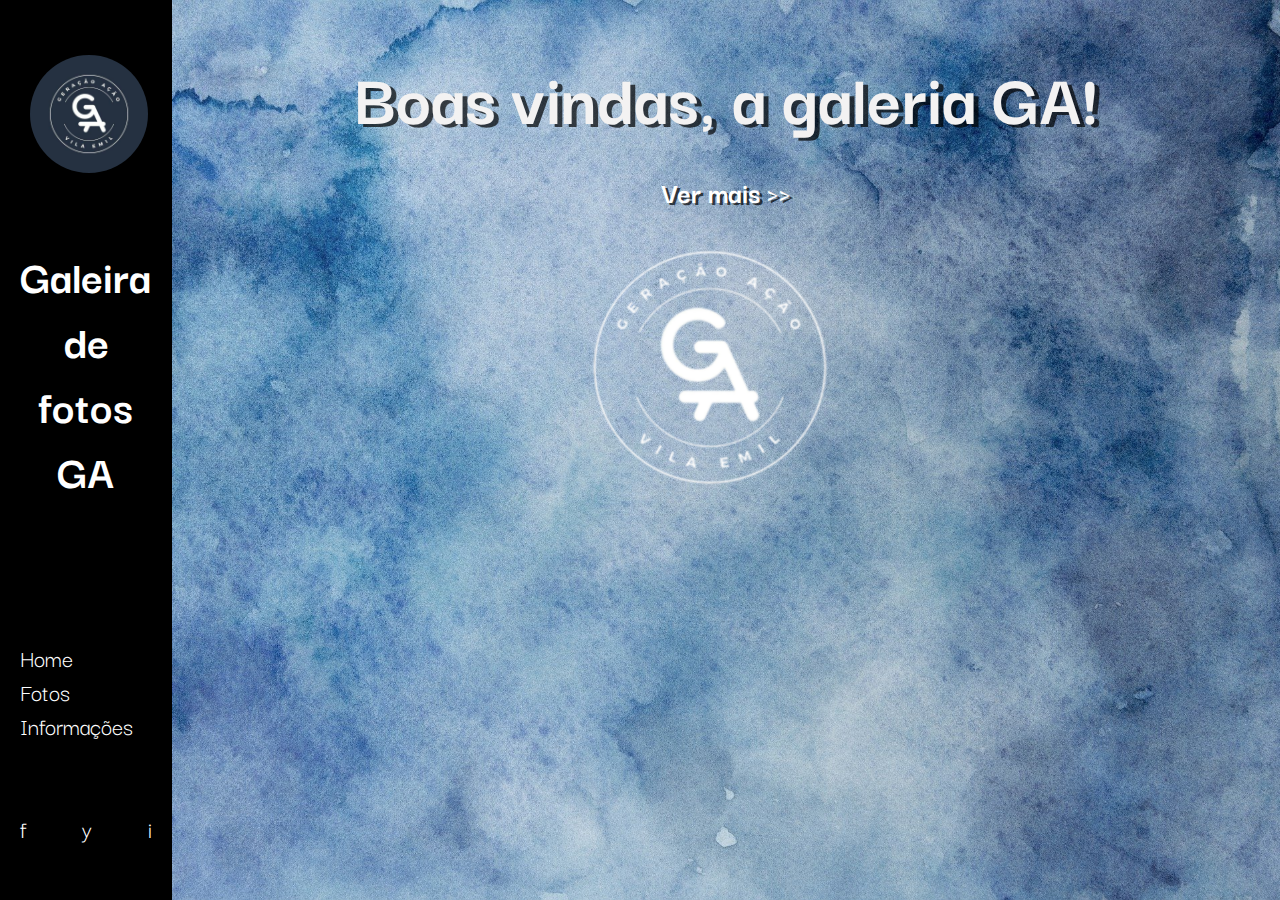
==== index.html @ d8f3924e "Add files via upload" ====
<!DOCTYPE html>
<html lang="en">
<head>
    <meta charset="UTF-8">
    <meta name="viewport" content="width=device-width, initial-scale=1.0">
    <link rel="stylesheet" href="css/styles.css">
    <title>galeria GA</title>
</head>
<body>
    <div class="container">
        <nav class="nav-bar">
          <img src="css/imagens/GA.jpeg" alt="">
            <h1>
                Galeira de fotos GA</h1>
              <div class="mobile-menu">
                <div class="line1"></div>
                <div class="line2"></div>
                <div class="line3"></div>
              </div>
             
                <ul class="nav">
                    <li><a href="./index.html">Home</a></li>
                    <li><a href="./fotos.html">Fotos</a></li>
                    <li><a href="./infomacoes.html">Informações</a></li>
                    
                    <li class="container_social-mobile"> 
                      <ul class="social-mobile_itens">
                       <li><a href="https://www.facebook.com/icnvvilaemil?locale=pt_BR">F</a></li>
                       <li><a href="https://www.youtube.com/@ICNVvilaemil">Y</a></li>
                       <li><a href="https://www.instagram.com/gavilaemil?utm_source=ig_web_button_share_sheet&igsh=ZDNlZDc0MzIxNw==">I</a></li>
                      </ul>
                   </li>
                </ul>

               
            
             <ul class="list-sociais">
              <li><a href="https://www.facebook.com/icnvvilaemil?locale=pt_BR">f</a></li>
              <li><a href="https://www.youtube.com/@ICNVvilaemil">y</a></li>
              <li><a href="https://www.instagram.com/gavilaemil?utm_source=ig_web_button_share_sheet&igsh=ZDNlZDc0MzIxNw==">i</a></li>
             </ul>
        </nav> 
        
        <main class="galeria">
       <div class="galeria-boas_vindas">
        <h2>Boas vindas, a galeria GA!</h2>
        <a href="./fotos.html">Ver mais >></a>
        <img src="css/imagens/logoGA.PNG" alt="">
       </div>
         
        
    </main>
    </div>
   <script src="nav_bar-mobile.js"></script>
</body>
</html>
---- css/styles.css ----
@import url('https://fonts.googleapis.com/css2?family=Darker+Grotesque:wght@300..900&family=Roboto+Flex:opsz,wght@8..144,100..1000&family=Roboto:ital,wght@0,100..900;1,100..900&display=swap');
* {
    margin : 0;
    padding: 0;
    border: 0;
    box-sizing: border-box;
    
 
    
}

body {
    background-color: black;
    font-family: "Darker Grotesque", sans-serif;
    color: white;
    font-size: 24px;
     
}


ul{
    margin: 0;
    padding: 0;
}
li {
    list-style: none;
}

a {
    color: white;
    text-decoration: none;
    font-size: 25px;
}
.nav a {
    display: block;
    width: 100%;
    transition: background-color 1s,font-weight .5s, padding-left .5s;
}
.nav .img-mobile{
    display: none;
}
.nav a:hover{
    
    font-weight:bold;
    padding-left: 15px ;
   
    background-color: rgb(204, 204, 204, 0.2);
}


a:hover{
    font-weight:bold;
    text-shadow: 2px 2px rgb(0, 0, 0, 0.7); 
  
}
.nav-bar img {width: 90%;
border-radius: 100%;
margin-left:10px;

}

.nav-bar h1 {
    text-align: center;
    font-size: 2em;
}
.nav-bar {
    width: 15vw; 
    height: 100vh;
    position: sticky;
    top: 0;
    left: 0;
    padding: 20px;
    display: flex;
    flex-direction: column;
    justify-content: space-around;
    
    
    
}
   

.list-sociais {
    display: flex;
    justify-content: space-between;
   
}

.container_social-mobile{
    display: none;
}



.container  {
    display: flex;
}

.galeria {
    width:100vw;
    min-height:100vh ;
     background-image: url(./imagens/azul.jpg); 
    background-attachment: fixed;
    background-size:cover;
    
}

.galeria-boas_vindas{
    display: flex;
    flex-direction: column;
    flex-wrap: nowrap;
    align-items: center;
    gap: 25px;
    padding-top: 4%;
}
.galeria h2 {
    font-size: 75px;
    color: rgb(243, 242, 242);
    text-shadow: 5px  3px rgb(0, 0, 0, 0.7);
}
.galeria a {
    font-size: 30px;
    font-weight:bold;
    text-shadow: 3px 2px rgb(0, 0, 0, 0.7);
}




.container-fotos {
    padding-top: 5px;
    display: flex;
    flex-wrap: wrap;
    column-gap: 10px;
    row-gap: 10px;
    justify-content: center;
 
}

.galeria-fotos{
    
    text-align: center;
    width: 100%;
}
.fotos-itens{
width: 20%;
overflow: hidden;




}

.fotos-itens img{  
 
  width: 100%;
  height: 80%;
  object-fit: contain;
transition: scale .8s ease;
  
  
}

.fotos-itens img:hover{
   scale:1.80;
  
   
}

.btn-aparecer{
    padding:15px;
    font-size: 20px;
    margin-top: 5px;
    color: white;
    background-color: gray;
    border-radius: 8%;
    cursor: pointer;   
}

.btn-download {
    padding:0px;
    margin: 0;
    background-color:transparent ;
  
}
.btn-download::after{
    content: url( imagens/icon\ 35x35.png
    );
}


.info{
    background-color:white;
    width: 100vw;
    color: black;
   
}
.container-info{
    display: flex;
    /* position: relative; */
    z-index: 10;
    min-height: 100vh;;
    display: flex;
    flex-direction: column;
    flex-wrap: nowrap;
    align-items: center;
    
}
.tiltle-info {
    padding-top: .5em;
    text-align: center;
    border-bottom: 1px solid black;
}
.container-info h1 {
    font-size: 2.5em;
    font-weight: 350;
}

.tiltle-info h1 {
   font-weight: 300; 
    font-size: 3.5em;   
} 

.tiltle-ga h1 {
    margin:20px ;
}

.title-lideres{
    width: 100%;
    position: relative;
    display: flex;
    flex-direction: column;
    justify-content: center;
    flex-wrap: nowrap;
    align-items: center;
}

.ga-descript {
    display: flex;
    flex-direction: row;
    justify-content: space-around;
    gap: 20px;
    align-items: baseline;
    
    
}

.title-lideres .img-fundo{
    width: 45%;
    height: 40vh;
    border-radius: 4em;
    filter: brightness(70%);
    box-shadow: 0px 0px 20px 2px rgb(0, 0, 0, 0.9);
}

.ga-descript p {
    font-size: 1.5em;
    width: 50%
}

.lideres {
    display: flex;
    flex-direction: row-reverse;
    width: 100%;
    align-items: flex-start;
    justify-content:center;
    margin-top: 5.5em;
    gap: 10em;
}

.lideres .img-lideres{
    width: 400px;
    border-radius: 50%;
    box-shadow: 0px 0px 20px 2px rgb(0, 0, 0, 0.9);

}
.lideres .nome {
    font-weight: 500;
}

.lideres .subtitulo{
    font-size: 1.7em;
}

.culto-jovem {
    width: 100%;
    margin-top: 50px;
    display: flex;
    flex-direction: column;
    justify-content: center;
    justify-items: center;
    align-items: center;
    position: relative;
}

.tiltle-culto_jovem h1{
    margin: 20px;
    font-weight: 350;
    font-size: 2.5em;

}

.container-jovem{
    display: flex;
    align-items: center;
    justify-content: space-around;
    flex-wrap: nowrap;
    flex-direction: row;
    width: 100%;
}

.img-culto_jovem {
    border-radius: 4em;
    filter: brightness(70%);
    box-shadow: 0px 0px 20px 2px rgb(0, 0, 0, 0.9);
}
.jovem-descript{
    width: 40%;
}
.jovem-descript h1{
   font-weight: 400;
}

.jovem-descript p {
    font-size: 1.5em;
    width: 80%;
}


.pg{
    margin-top: 50px;
    display: flex;
    flex-direction: column;
    flex-wrap: nowrap;
    justify-content: center;
    align-items: center;
    margin-bottom: 20px;
}

.tiltle-pg h1{
    font-weight: 350;
    font-size: 2.5em;
    margin-bottom: 35px;
}

.container-pg{
    display: flex;
    flex-direction: row;
    align-items: stretch;
    width: 100%;
    justify-content: space-around
    
}
.container-pg img{
    width: 400px;
   
}

.container-grupo{
    width: 400px;
    border-radius: 15px;
    border-top:none ;
    border: 1px solid rgb(197, 197, 197);
    overflow: hidden;
    background-color:rgba(226, 221, 221, 0.171);
    box-shadow: 0px 0px 20px 2px rgb(0, 0, 0, 0.9);
}

 .tiltle-grupos {
    font-weight: 300;
    font-style: italic;
    font-size: 2.5em;
    text-align: center;
    border-bottom: 1px solid rgba(51, 43, 43, 0.281);
 }

.container-grupo .subtiltle-grupos, p {
    padding-left: 8px;
}

.subtiltle-grupos{
    font-weight: 500;
    font-size: 1.4em;
 }

 .container-grupo p {
    font-size: 1.2em;
 }


@media screen and (min-width: 320px) and (max-width: 1023px) {

    body{
        
        font-size: 12px;

    }
    .container{
       display:flex;
       flex-direction: column;
       flex-wrap: wrap;
       overflow: hidden;
       min-height: 100vh;
      
    }

    .nav-bar{
        position:fixed;
        top: 0;
        display: flex;
        width:100vw;
        height: 5.4vh;
        flex-direction: row;
        justify-content: space-between;
        background-color: #060e1a;
        align-items: center;
        z-index: 1000;
        
    }
  .nav-bar img{
    width: 20%;
    display: none;
  } 

  .list-sociais{
    display: none;
  }
  .mobile-menu{
   cursor:pointer ;
  }
  .mobile-menu div{
    width: 32px;
    height: 2px;
    background-color: white;
    margin: 8px;
  }
 
  .nav{
   position: absolute;
   top: 96%;
   background-color: #060e1a;
   right: 0;
   width: 100vw;
   height: 100vh;
   display: flex;
   flex-direction: column;
   align-items: center;
   padding-top: 4vh;
   gap: 4em;
   transform: translateX(100%);
   transition: transform 0.7s ease-in;
   z-index: 10000; 
   overflow-y: scroll;
  }
   
  .nav.active{
    transform: translateX(0);
  }

  .nav li {
    opacity: 0;
  }
  @keyframes navLinkFade {
    from {
      opacity: 0;
      transform: translateX(50px);
    }
    to {
      opacity: 1;
      transform: translateX(0);
    }
  }
  
  .mobile-menu.active .line1 {
    transform: rotate(-45deg) translate(-8px, 8px);
    transition: transform 0.5s;
  }
  
  .mobile-menu.active .line2 {
    opacity: 0; 
    transition: transform 0.5s, opacity 0,5s
   }
  
  .mobile-menu.active .line3 {
    transform: rotate(45deg) translate(-5px, -7px);
    transition: transform 0.5s;
  }
   
  .mobile-menu.active .line1,.line2,.line3{
    transition: transform 0.5s, opacity 0.5s;
  }

  .nav a {
    display: inline-block;
    width: 100vw;
    text-align: center;
    padding: 25px;;
    transition: background-color 1s,font-weight .5s, padding .5s;

}

.nav a:hover{   
   font-weight: 700;
   background-color: rgb(204, 204, 204, 0.1);
   padding: 30px;
}

.container_social-mobile{
    display:flex;
    flex-direction: row;
    flex-wrap: nowrap;
    justify-content: space-between;
    margin-top: 28%;
}
.social-mobile_itens{
    display: flex;
    width: 100vw;
    padding: 50px;
    flex-direction: row;
    justify-content: space-between;
   
}
.social-mobile_itens a{ 
 width: 100%;
 padding: 0;
 margin: 0;
 background-color: transparent;
 font-size: 2.5em;
}

.social-mobile_itens a:hover{ 
 width: 100%;
 padding:0;
 background-color:transparent;
}

.galeria{
    display: flex;
    justify-content: center;
}
.galeria h2 {
text-align: center;
font-size: 4em;
}

.galeria img {
    width: 80%;
    margin-left: 40px;
}

.galeria-boas_vindas{
    margin-top: 2em;
    display: flex;
    justify-content: center;
}

.container-fotos {
    margin-top: 6vh;
}

.fotos-itens{
    width: 60%;
}

.tiltle-info{
    margin-top: 6vh;
}

.ga-descript{
 flex-direction: column;
 align-items: center;
   
}

.ga-descript p {
    width: 95%;
}

.ga-descript .img-fundo{
    width:90vw ;
    filter: brightness(100%);
}
.lideres{
    flex-direction: column;
    align-items: center;
    gap: 1em;
}

.lideres .img-lideres{
    width: 200px;
    box-shadow: 0px 0px 20px 2px rgb(0, 0, 0, 0.4);
}

.titulos .subtitulo {
    text-align: center;
}

.container-jovem{
    flex-direction: column;
    justify-content: center;
    gap: 2em;
}
.container-jovem .img-culto_jovem{
    width:90vw;
    filter: brightness(100%);
    box-shadow: 0px 0px 20px 2px rgb(0, 0, 0, 0.45);
}
.container-jovem .jovem-descript{
    width: 90%;
    padding-left: 2em;
}

.jovem-descript p {
    padding-bottom: .5em;
}


.container-pg {
    flex-direction: column;
    align-items: center;
    gap:5em;
}

.container-grupo{
    width: 90vw;
    box-shadow: 0px 0px 20px 2px rgb(0, 0, 0, .4);
}

.container-pg img {
    width: 90vw;

}

.tiltle-grupos{
    margin-top: -7px;
}
}
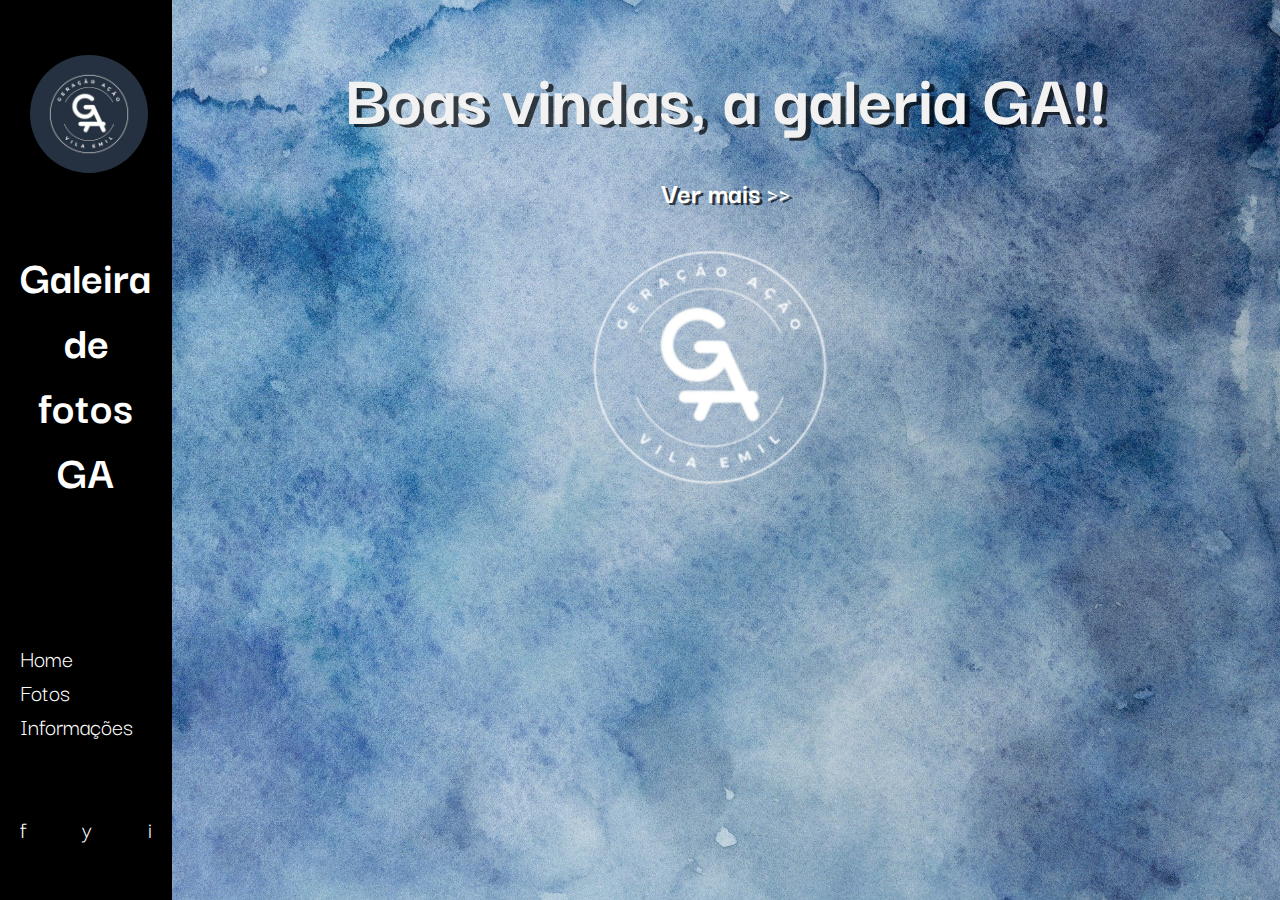
==== commit 6b02575c: "Update index.html" ====
--- a/index.html
+++ b/index.html
@@ -43,7 +43,7 @@
         
         <main class="galeria">
        <div class="galeria-boas_vindas">
-        <h2>Boas vindas, a galeria GA!</h2>
+        <h2>Boas vindas, a galeria GA!!</h2>
         <a href="./fotos.html">Ver mais >></a>
         <img src="css/imagens/logoGA.PNG" alt="">
        </div>
@@ -53,4 +53,4 @@
     </div>
    <script src="nav_bar-mobile.js"></script>
 </body>
-</html>+</html>
